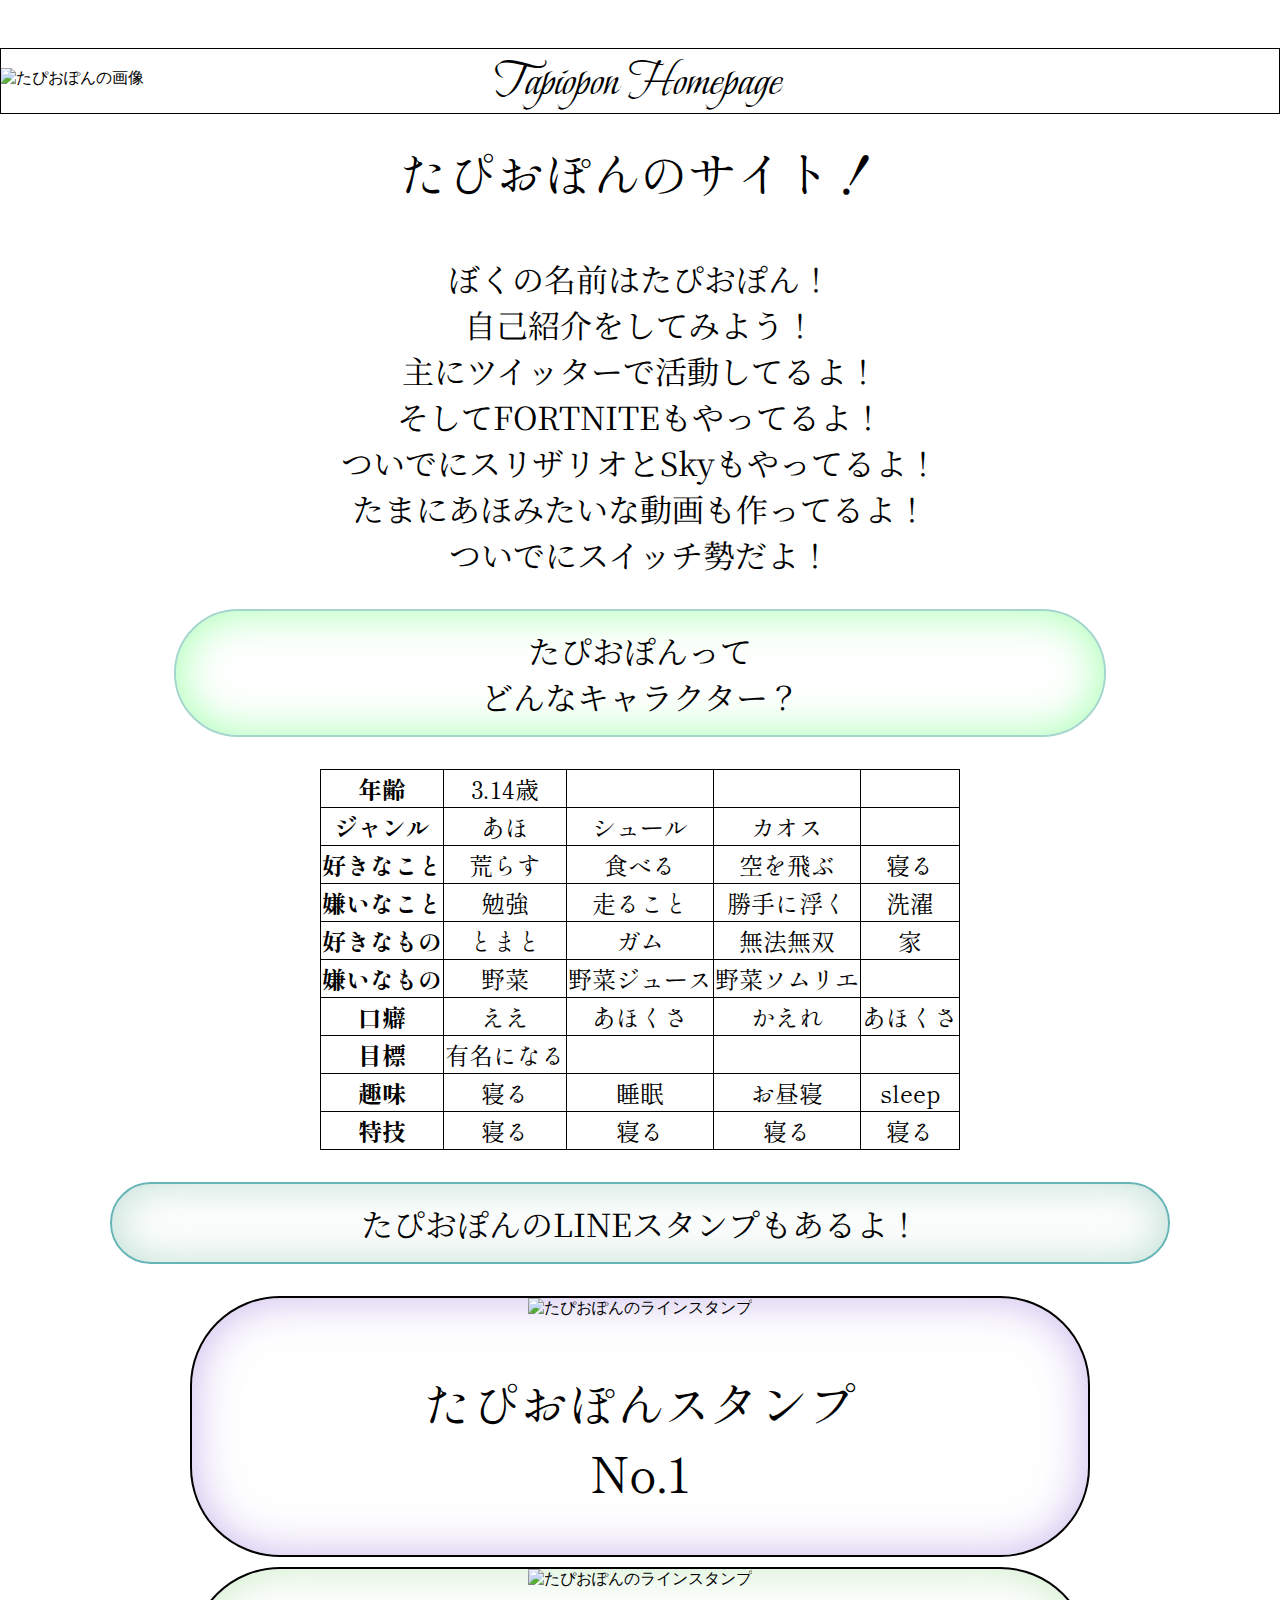
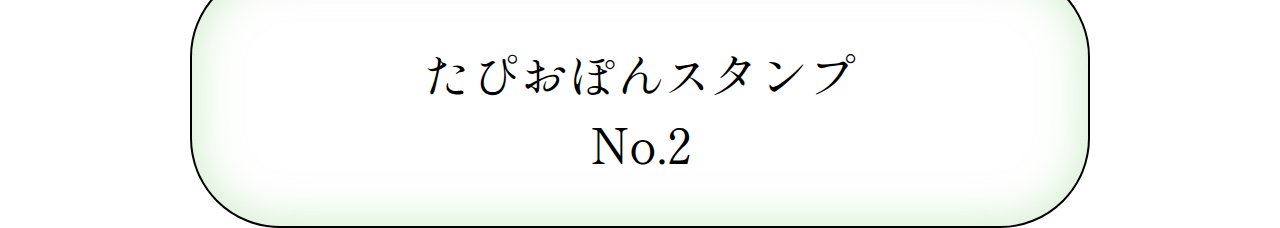
==== index.html @ d5117d98 "up" ====
<!DOCTYPE html>
<html lang="ja">
<head>
  <meta charset="UTF-8">
  <meta name="viewport" content="width=device-width, initial-scale=1">
  <meta name="description" content="たぴおぽんのホームページです">
  <meta name="theme-color" content="#2cb4ad">
  <link rel="icon" type="image/png" href="/icon.png">
  <link rel="apple-touch-icon" href="/icon.png">
  <link rel="manifest" href="manifest.json">
  <title>タピオポンのホームページ</title>
  <link rel="stylesheet" media="screen and (max-width:768px)" href="mobile.css">
  <link rel="stylesheet" media="screen and (min-width:769px)" href="pc.css">
  <script>
    navigator.serviceWorker.register('sw.js');
    let add =0;
    function menu(){
      add++;
      if(add % 2 !== 0) {
        document.getElementById('menu-box-off').classList.add('menu-box-on');
      }else{
        document.getElementById('menu-box-off').classList.remove('menu-box-on')
        add = 0;
      }
    }
  </script>
</head>
<body>
  <p class="title">Tapiopon Homepage</p>
  <label class="menu">
    <input type="checkbox" onclick="menu()">
    <div></div>
    <div></div>
    <div></div>
  </label>
  <div class="menu-box" id="menu-box-off">
    <p class="menu-box-mypage">近日公開</p><br>
    <p style="display:none">個人的なマイクラワールドのダウンロード</p>
  </div>
  <div class="main">
    <img id="random_imgs" alt="たぴおぽんの画像">
    <script>
      let randomimg = [
        'https://media.discordapp.net/attachments/930453586058559568/962969284420702238/tapiopon-ryokou.png',
        'https://media.discordapp.net/attachments/930453586058559568/962969344416030740/tapiopon-ryokou.png',
        'https://media.discordapp.net/attachments/930453586058559568/962969407603240981/tapiopon-ryokou.png',
        'https://media.discordapp.net/attachments/930453586058559568/962969462187884564/tapiopon-ryokou.png',
        'https://media.discordapp.net/attachments/930453586058559568/963451261938712616/tapiopon-ryokou.png',
        'https://media.discordapp.net/attachments/930453586058559568/963451316603080755/tapiopon-ryokou.png',
        'https://media.discordapp.net/attachments/930453586058559568/963451375835025428/tapiopon-ryokou.png',
        'https://media.discordapp.net/attachments/930453586058559568/963451453081534574/tapiopon-ryokou.png'
      ];
      document.getElementById('random_imgs').src = randomimg[Math.floor(Math.random()*randomimg.length)];
    </script>
    <p>たぴおぽんのサイト！</p>
    <p>
      ぼくの名前はたぴおぽん！<br>
      自己紹介をしてみよう！<br>
      主にツイッターで活動してるよ！<br>
      そしてFORTNITEもやってるよ！<br>
      ついでにスリザリオとSkyもやってるよ！<br>
      たまにあほみたいな動画も作ってるよ！<br>
      ついでにスイッチ勢だよ！<br>
    </p>
    <p>
      たぴおぽんって<br>
      どんなキャラクター？
    </p>
    <table class="introduction">
      <tr>
        <th>年齢</th>
        <td>3.14歳</td>
        <td></td>
        <td></td>
        <td></td>
      </tr>
      <tr>
        <th>ジャンル</th>
        <td>あほ</td>
        <td>シュール</td>
        <td>カオス</td>
        <td></td>
      </tr>
      <tr>
        <th>好きなこと</th>
        <td>荒らす</td>
        <td>食べる</td>
        <td>空を飛ぶ</td>
        <td>寝る</td>
      </tr>
      <tr>
        <th>嫌いなこと</th>
        <td>勉強</td>
        <td>走ること</td>
        <td>勝手に浮く</td>
        <td>洗濯</td>
      </tr>
      <tr>
        <th>好きなもの</th>
        <td>とまと</td>
        <td>ガム</td>
        <td>無法無双</td>
        <td>家</td>
      </tr>
      <tr>
        <th>嫌いなもの</th>
        <td>野菜</td>
        <td>野菜ジュース</td>
        <td>野菜ソムリエ</td>
        <td></td>
      </tr>
      <tr>
        <th>口癖</th>
        <td>ええ</td>
        <td>あほくさ</td>
        <td>かえれ</td>
        <td>あほくさ</td>
      </tr>
      <tr>
        <th>目標</th>
        <td>有名になる</td>
        <td></td>
        <td></td>
        <td></td>
      </tr>
      <tr>
        <th>趣味</th>
        <td>寝る</td>
        <td>睡眠</td>
        <td>お昼寝</td>
        <td>sleep</td>
      </tr>
      <tr>
        <th>特技</th>
        <td>寝る</td>
        <td>寝る</td>
        <td>寝る</td>
        <td>寝る</td>
      </tr>
    </table>
    <p>
      たぴおぽんのLINEスタンプもあるよ！<br>
    </p>
    <div class="line-stamp" onclick="location.href='https://line.me/S/sticker/18034998'">
      <img src="https://media.discordapp.net/attachments/930453586058559568/963014563580756029/tapiopon.png" alt="たぴおぽんのラインスタンプ">
      <p>
        たぴおぽんスタンプ<br>
        No.1
      </p>
    </div>
    <div class="line-stamp" onclick="location.href='https://line.me/S/sticker/18857449'">
      <img src="https://media.discordapp.net/attachments/930453586058559568/963032032110333972/tapiopon.png" alt="たぴおぽんのラインスタンプ">
      <p>
        たぴおぽんスタンプ<br>
        No.2
      </p>
    </div>
  </div>
</body>
</html>
---- mobile.css ----
@import url('https://fonts.googleapis.com/css2?family=Beau+Rivage&display=swap');
@import url('https://fonts.googleapis.com/css2?family=Shippori+Mincho&display=swap');
@import url('https://fonts.googleapis.com/css2?family=Noto+Serif+JP:wght@200&display=swap');

.menu {
  position:fixed;
  left:100%;
  top:6px;
  height:18px;
  width:56px;
  display:inline-block;
  box-sizing:border-box;
  z-index:1000;
}
.menu input[type="checkbox"] {
  display: none
}
.menu div {
  position: absolute;
  left:-36px;
  height:3px;
  width:32px;
  background-color:#888;
  border-radius:4px;
  display:inline-block;
  box-sizing:border-box;
  transition:all 200ms 0s ease;
}
.menu div:nth-of-type(1) {
  bottom:16px;
}
.menu div:nth-of-type(2) {
  bottom:8px;
}
.menu div:nth-of-type(3) {
  bottom:0px;
}
.menu input[type="checkbox"]:checked ~ div:nth-of-type(1) {
  transform:translate(0,8px) rotate(45deg);
}
.menu input[type="checkbox"]:checked ~ div:nth-of-type(2) {
 opacity: 0;
}
.menu input[type="checkbox"]:checked ~ div:nth-of-type(3) {
  transform:translate(0,-8px) rotate(-45deg);
}
.title {
  position: absolute;
  display: inline-block;
  left: 0;
  top: -24px;
  width: calc(100% - 2px);
  text-align: center;
  font-size: 24px;
  border: double 1px;
  z-index: 100;
  font-family: 'Beau Rivage', cursive;
  user-select: none;
}
.menu-box {
  position: fixed;
  left: 100%;
  top: 0;
  width: 40%;
  height: 100%;
  background-color: rgba(225,225,255,0.8);
  border: double 1px;
  z-index: 500;
  transition:all 200ms 0s ease;
}
.menu-box-on {
  left: 60%;
}
.menu-box-mypage {
  position: relative;
  left: 2px;
  top: 6px;
  padding: 4px;
  background-color: rgba(0,255,128,1);
  border: double 1px;
}
.main {
  position: absolute;
  left: 0;
  width: 100%;
  top: 34px;
}
#random_imgs {
  position: relative;
  width: 100%;
  height: auto;
}
.main p:nth-of-type(1) {
  font-size: 24px;
  text-align: center;
  font-family: 'Shippori Mincho', serif;
  user-select: none;
}
.main p:nth-of-type(2) {
  text-align: center;
  font-family: 'Noto Serif JP', serif;
  user-select: none;
}
.main p:nth-of-type(3) {
  position: relative;
  left:50%;
  margin-right:-50%;
  width: 70%;
  text-align: center;
  font-family: 'Noto Serif JP', serif;
  user-select: none;
  padding: 16px;
  border: solid 2px;
  border-color: #a3d6cc;
  border-radius: 90px;
  box-shadow: inset 0 0 45px 0 rgba(75,255,95,0.5);
  transform: translate(-50%);
}
.main p:nth-of-type(4) {
  position: relative;
  left:50%;
  margin-right:-50%;
  width: 80%;
  text-align: center;
  font-family: 'Noto Serif JP', serif;
  user-select: none;
  padding: 16px;
  border: solid 2px;
  border-color: #67b5b7;
  border-radius: 90px;
  box-shadow: inset 0 0 45px 0 rgba(126,190,165,0.5);
  transform: translate(-50%);
}

.introduction {
  position: relative;
  left:50%;
  margin-right:-50%;
  border-collapse:  collapse;
  text-align:  center;
  user-select: none;
  transform: translate(-50%);
}
.introduction th,.introduction td {
  font-size: 6px;
  border: solid 1px;
  font-family: 'Shippori Mincho', serif;
}
.line-stamp {
  position: relative;
  text-align: center;
  left: 50%;
  margin-top:10px;
  border: double 2px;
  width: 70%;
  border-radius: 90px;
  margin-right:-50%;
  user-select: none;
  transform: translate(-50%);
  transition:all 400ms 0s ease;
}
.line-stamp:nth-of-type(1) {
  box-shadow: inset 0 0 45px 0 rgba(147,112,219,0.5);
}
.line-stamp:nth-of-type(2) {
  box-shadow: inset 0 0 45px 0 rgba(152,217,142,0.5);
}
.line-stamp:active {
  box-shadow: inset 0 0 45px 0 rgba(233,82,149,0.5);
}
.line-stamp img {
  position: relative;
  width: 70%;
  pointer-events: none;
}
---- pc.css ----
@import url('https://fonts.googleapis.com/css2?family=Beau+Rivage&display=swap');
@import url('https://fonts.googleapis.com/css2?family=Shippori+Mincho&display=swap');
@import url('https://fonts.googleapis.com/css2?family=Noto+Serif+JP:wght@200&display=swap');

.menu , .menu-box{
  display: none
}
.title {
  position: absolute;
  left: 0;
  top: 0;
  width: calc(100% - 2px);
  text-align: center;
  font-size: 48px;
  border: double 1px;
  z-index: 100;
  font-family: 'Beau Rivage', cursive;
  user-select: none;
}
.main {
  position: absolute;
  left: 0;
  width: 100%;
  top: 68px;
}
#random_imgs {
  position: relative;
  width: 100%;
  height: auto;
}
.main p:nth-of-type(1) {
  font-size: 48px;
  text-align: center;
  font-family: 'Shippori Mincho', serif;
  user-select: none;
}
.main p:nth-of-type(2) {
  font-size: 32px;
  text-align: center;
  font-family: 'Noto Serif JP', serif;
  user-select: none;
}
.main p:nth-of-type(3) {
  position: relative;
  font-size: 32px;
  left:50%;
  margin-right:-50%;
  width: 70%;
  text-align: center;
  font-family: 'Noto Serif JP', serif;
  user-select: none;
  padding: 16px;
  border: solid 2px;
  border-color: #a3d6cc;
  border-radius: 90px;
  box-shadow: inset 0 0 45px 0 rgba(75,255,95,0.5);
  transform: translate(-50%);
}
.main p:nth-of-type(4) {
  position: relative;
  font-size: 32px;
  left:50%;
  margin-right:-50%;
  width: 80%;
  text-align: center;
  font-family: 'Noto Serif JP', serif;
  user-select: none;
  padding: 16px;
  border: solid 2px;
  border-color: #67b5b7;
  border-radius: 90px;
  box-shadow: inset 0 0 45px 0 rgba(126,190,165,0.5);
  transform: translate(-50%);
}
.introduction {
  position: relative;
  left:50%;
  margin-right:-50%;
  border-collapse:  collapse;
  text-align:  center;
  user-select: none;
  transform: translate(-50%);
}
.introduction th,.introduction td {
  font-size: 24px;
  border: solid 1px;
  font-family: 'Shippori Mincho', serif;
}
.line-stamp {
  position: relative;
  text-align: center;
  left: 50%;
  margin-top:10px;
  border: double 2px;
  width: 70%;
  border-radius: 90px;
  margin-right:-50%;
  user-select: none;
  transform: translate(-50%);
  transition:all 400ms 0s ease;
}
.line-stamp:nth-of-type(1) {
  box-shadow: inset 0 0 45px 0 rgba(147,112,219,0.5);
}
.line-stamp:nth-of-type(2) {
  box-shadow: inset 0 0 45px 0 rgba(152,217,142,0.5);
}
.line-stamp:active {
  box-shadow: inset 0 0 45px 0 rgba(233,82,149,0.5);
}
.line-stamp img {
  position: relative;
  width: 70%;
  pointer-events: none;
}
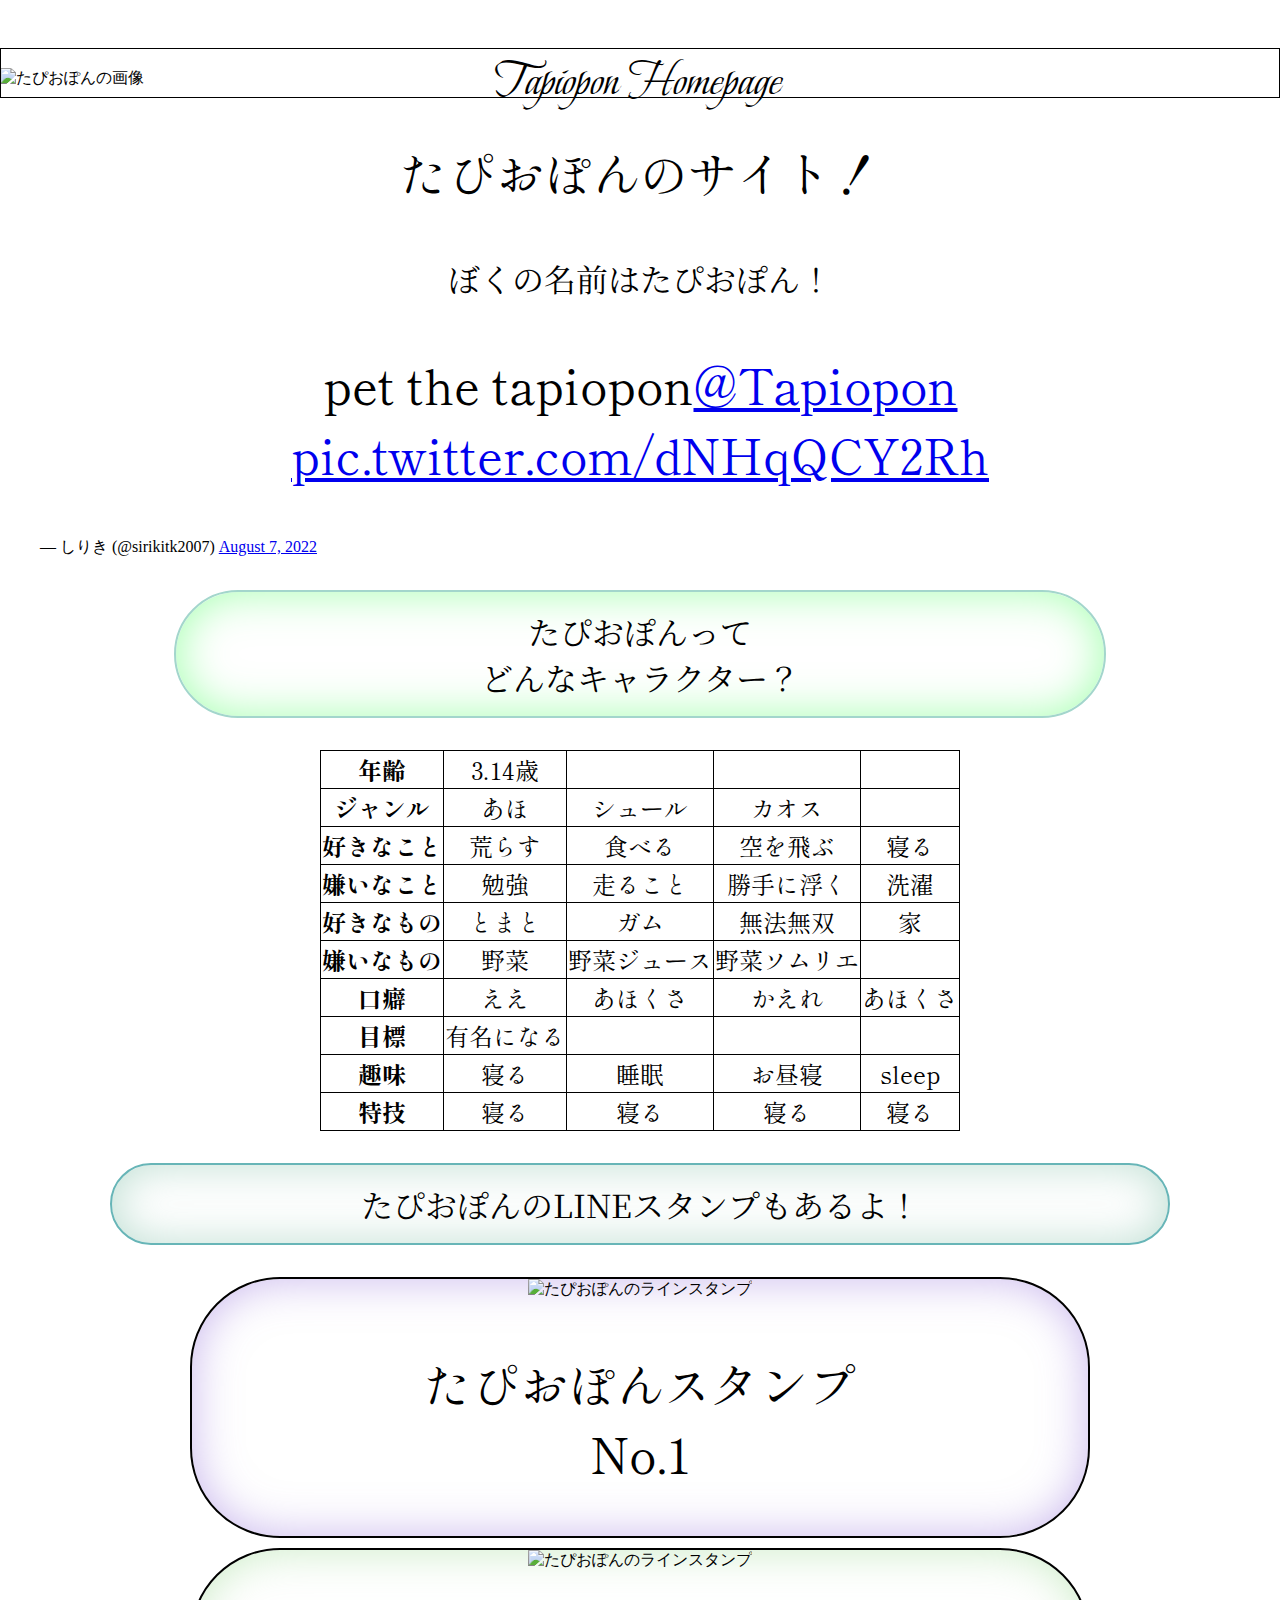
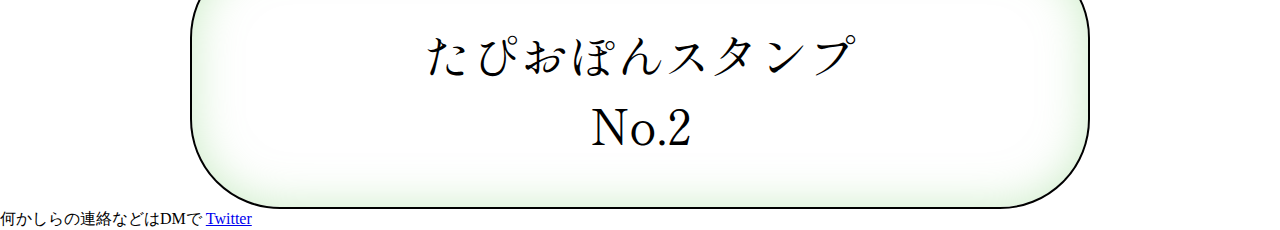
==== commit 56ceb2ab: "fix" ====
--- a/index.html
+++ b/index.html
@@ -7,12 +7,12 @@
   <meta name="theme-color" content="#2cb4ad">
   <link rel="icon" type="image/png" href="/icon.png">
   <link rel="apple-touch-icon" href="/icon.png">
-  <link rel="manifest" href="manifest.json">
-  <title>タピオポンのホームページ</title>
+  <link rel="manifest" href="/manifest.json">
+  <title>たぴおぽんのホームページ</title>
   <link rel="stylesheet" media="screen and (max-width:768px)" href="mobile.css">
   <link rel="stylesheet" media="screen and (min-width:769px)" href="pc.css">
   <script>
-    navigator.serviceWorker.register('sw.js');
+    navigator.serviceWorker.register('/sw.js');
     let add =0;
     function menu(){
       add++;
@@ -54,14 +54,9 @@
     </script>
     <p>たぴおぽんのサイト！</p>
     <p>
-      ぼくの名前はたぴおぽん！<br>
-      自己紹介をしてみよう！<br>
-      主にツイッターで活動してるよ！<br>
-      そしてFORTNITEもやってるよ！<br>
-      ついでにスリザリオとSkyもやってるよ！<br>
-      たまにあほみたいな動画も作ってるよ！<br>
-      ついでにスイッチ勢だよ！<br>
+      ぼくの名前はたぴおぽん！
     </p>
+    <blockquote class="twitter-tweet"><p lang="en" dir="ltr">pet the tapiopon<a href="https://twitter.com/Tapiopon?ref_src=twsrc%5Etfw">@Tapiopon</a> <a href="https://t.co/dNHqQCY2Rh">pic.twitter.com/dNHqQCY2Rh</a></p>&mdash; しりき (@sirikitk2007) <a href="https://twitter.com/sirikitk2007/status/1556097155655290881?ref_src=twsrc%5Etfw">August 7, 2022</a></blockquote> <script async src="https://platform.twitter.com/widgets.js" charset="utf-8"></script>
     <p>
       たぴおぽんって<br>
       どんなキャラクター？
@@ -155,6 +150,10 @@
         No.2
       </p>
     </div>
+    <div>
+      <a>何かしらの連絡などはDMで</a>
+      <a href="https://twitter.com/Tapiopon/">Twitter</a>
+    </div>
   </div>
 </body>
 </html>
--- a/mobile.css
+++ b/mobile.css
@@ -142,7 +142,7 @@
   transform: translate(-50%);
 }
 .introduction th,.introduction td {
-  font-size: 6px;
+  font-size: 12px;
   border: solid 1px;
   font-family: 'Shippori Mincho', serif;
 }
@@ -157,7 +157,7 @@
   margin-right:-50%;
   user-select: none;
   transform: translate(-50%);
-  transition:all 400ms 0s ease;
+  transition:all 200ms 0s ease;
 }
 .line-stamp:nth-of-type(1) {
   box-shadow: inset 0 0 45px 0 rgba(147,112,219,0.5);
--- a/pc.css
+++ b/pc.css
@@ -10,6 +10,7 @@
   left: 0;
   top: 0;
   width: calc(100% - 2px);
+  height: 48px;
   text-align: center;
   font-size: 48px;
   border: double 1px;
@@ -26,7 +27,6 @@
 #random_imgs {
   position: relative;
   width: 100%;
-  height: auto;
 }
 .main p:nth-of-type(1) {
   font-size: 48px;
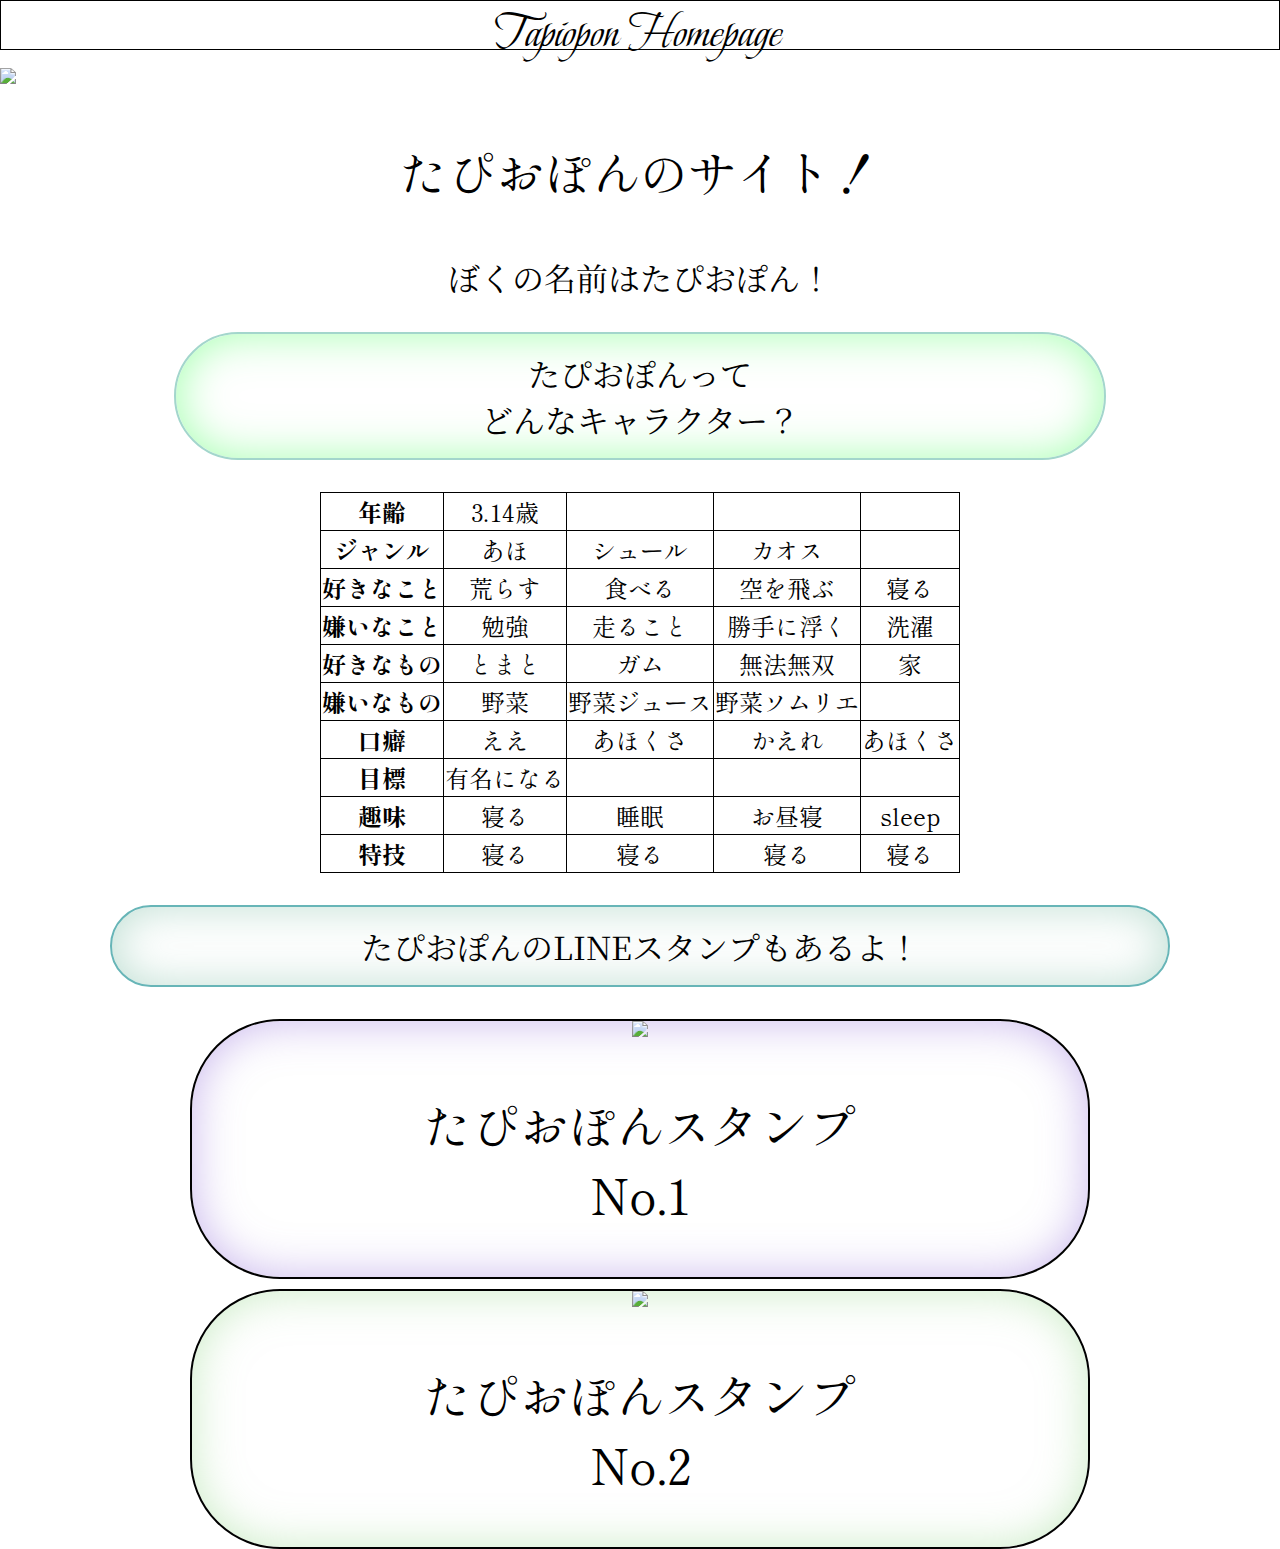
==== commit 112308c9: "fix" ====
--- a/index.html
+++ b/index.html
@@ -1,18 +1,17 @@
 <!DOCTYPE html>
-<html lang="ja">
+<html>
 <head>
   <meta charset="UTF-8">
   <meta name="viewport" content="width=device-width, initial-scale=1">
   <meta name="description" content="たぴおぽんのホームページです">
-  <meta name="theme-color" content="#2cb4ad">
   <link rel="icon" type="image/png" href="/icon.png">
   <link rel="apple-touch-icon" href="/icon.png">
-  <link rel="manifest" href="/manifest.json">
-  <title>たぴおぽんのホームページ</title>
+  <link rel="manifest" href="manifest.json">
+  <title>タピオポンのホームページ</title>
   <link rel="stylesheet" media="screen and (max-width:768px)" href="mobile.css">
   <link rel="stylesheet" media="screen and (min-width:769px)" href="pc.css">
   <script>
-    navigator.serviceWorker.register('/sw.js');
+    navigator.serviceWorker.register('sw.js');
     let add =0;
     function menu(){
       add++;
@@ -26,7 +25,7 @@
   </script>
 </head>
 <body>
-  <p class="title">Tapiopon Homepage</p>
+  <a class="title">Tapiopon Homepage</a>
   <label class="menu">
     <input type="checkbox" onclick="menu()">
     <div></div>
@@ -34,12 +33,15 @@
     <div></div>
   </label>
   <div class="menu-box" id="menu-box-off">
-    <p class="menu-box-mypage">近日公開</p><br>
-    <p style="display:none">個人的なマイクラワールドのダウンロード</p>
+    <a class="menu-box-mypage">近日公開</a><br>
+    <a style="display:none">個人的なマイクラワールドのダウンロード</a>
   </div>
   <div class="main">
-    <img id="random_imgs" alt="たぴおぽんの画像">
+    <img id="random_imgs">
     <script>
+      if(window.innerHeight < window.innerWidth){
+        
+      }
       let randomimg = [
         'https://media.discordapp.net/attachments/930453586058559568/962969284420702238/tapiopon-ryokou.png',
         'https://media.discordapp.net/attachments/930453586058559568/962969344416030740/tapiopon-ryokou.png',
@@ -54,9 +56,8 @@
     </script>
     <p>たぴおぽんのサイト！</p>
     <p>
-      ぼくの名前はたぴおぽん！
+      ぼくの名前はたぴおぽん！<br>
     </p>
-    <blockquote class="twitter-tweet"><p lang="en" dir="ltr">pet the tapiopon<a href="https://twitter.com/Tapiopon?ref_src=twsrc%5Etfw">@Tapiopon</a> <a href="https://t.co/dNHqQCY2Rh">pic.twitter.com/dNHqQCY2Rh</a></p>&mdash; しりき (@sirikitk2007) <a href="https://twitter.com/sirikitk2007/status/1556097155655290881?ref_src=twsrc%5Etfw">August 7, 2022</a></blockquote> <script async src="https://platform.twitter.com/widgets.js" charset="utf-8"></script>
     <p>
       たぴおぽんって<br>
       どんなキャラクター？
@@ -137,23 +138,19 @@
       たぴおぽんのLINEスタンプもあるよ！<br>
     </p>
     <div class="line-stamp" onclick="location.href='https://line.me/S/sticker/18034998'">
-      <img src="https://media.discordapp.net/attachments/930453586058559568/963014563580756029/tapiopon.png" alt="たぴおぽんのラインスタンプ">
+      <img src="https://media.discordapp.net/attachments/930453586058559568/963014563580756029/tapiopon.png">
       <p>
         たぴおぽんスタンプ<br>
         No.1
       </p>
     </div>
     <div class="line-stamp" onclick="location.href='https://line.me/S/sticker/18857449'">
-      <img src="https://media.discordapp.net/attachments/930453586058559568/963032032110333972/tapiopon.png" alt="たぴおぽんのラインスタンプ">
+      <img src="https://media.discordapp.net/attachments/930453586058559568/963032032110333972/tapiopon.png">
       <p>
         たぴおぽんスタンプ<br>
         No.2
       </p>
     </div>
-    <div>
-      <a>何かしらの連絡などはDMで</a>
-      <a href="https://twitter.com/Tapiopon/">Twitter</a>
-    </div>
   </div>
 </body>
 </html>
